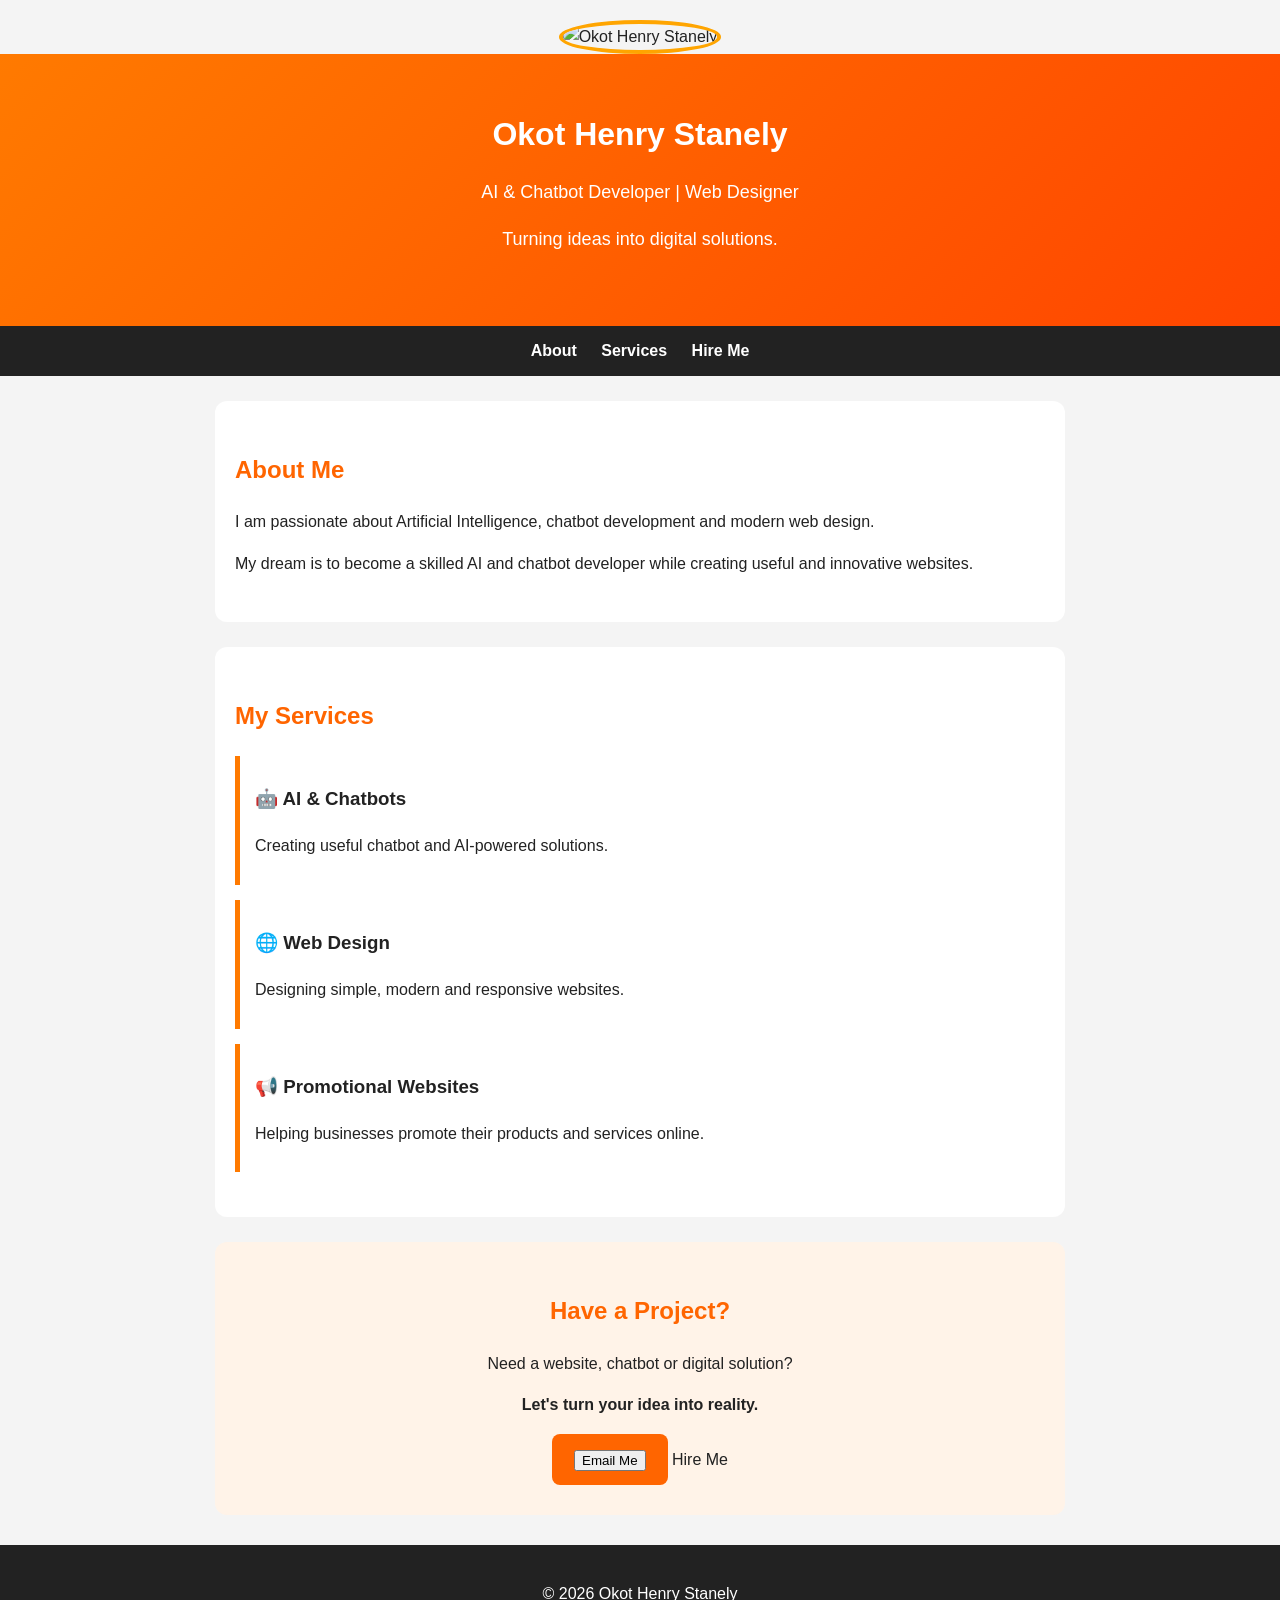
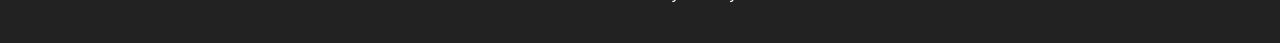
==== index.html @ 1290c329 "Add files via upload" ====
<!DOCTYPE html>
<html lang="en">
<head>
    <meta charset="UTF-8">
    <meta name="viewport" content="width=device-width, initial-scale=1.0">

    <title>Okot Henry Stanely | AI Developer</title>

    <style>
        * {
            box-sizing: border-box;
        }

        html {
            scroll-behavior: smooth;
        }

        body {
            margin: 0;
            font-family: Arial, sans-serif;
            background: #f4f4f4;
            color: #222;
            line-height: 1.6;
        }

        header {
            background: linear-gradient(135deg, #ff7a00, #ff4500);
            color: white;
            text-align: center;
            padding: 55px 20px;
        }

        header h1 {
            margin: 0;
            font-size: 32px;
        }

        header p {
            font-size: 18px;
        }

        nav {
            background: #222;
            text-align: center;
            padding: 12px;
            position: sticky;
            top: 0;
        }

        nav a {
            color: white;
            text-decoration: none;
            margin: 0 10px;
            font-weight: bold;
        }

        nav a:hover {
            color: #ff7a00;
        }

        section {
            max-width: 850px;
            margin: 25px auto;
            padding: 30px 20px;
            background: white;
            border-radius: 12px;
        }

        h2 {
            color: #ff6500;
        }

        .service {
            border-left: 5px solid #ff7a00;
            padding: 10px 15px;
            margin: 15px 0;
        }

        .hire {
            text-align: center;
            background: #fff3e8;
        }

        .button {
            display: inline-block;
            background: #ff6500;
            color: white;
            padding: 13px 22px;
            border-radius: 8px;
            text-decoration: none;
            font-weight: bold;
        }

        .button:hover {
            background: #d95300;
        }

        footer {
            text-align: center;
            background: #222;
            color: white;
            padding: 20px;
            margin-top: 30px;
        }.profile-icon {
    text-align: center;
    margin-top: 20px;
}

.profile-icon img {
    width: 120px;
    height: 120px;
    border-radius: 50%;
    object-fit: cover;
    border: 4px solid orange;
}
    </style>
</head>
</div><div class="profile-icon">
    <img src="images/profile.jpg" alt="Okot Henry Stanely">
</div>
<body>

<header>
    <h1>Okot Henry Stanely</h1>
    <p>AI & Chatbot Developer | Web Designer</p>
    <p>Turning ideas into digital solutions.</p>
</header>

<nav>
    <a href="#about">About</a>
    <a href="#services">Services</a>
    <a href="#hire">Hire Me</a>
</nav>

<section id="about">
    <h2>About Me</h2>

    <p>
        I am passionate about Artificial Intelligence,
        chatbot development and modern web design.
    </p>

    <p>
        My dream is to become a skilled AI and chatbot developer
        while creating useful and innovative websites.
    </p>
</section>

<section id="services">
    <h2>My Services</h2>

    <div class="service">
        <h3>🤖 AI & Chatbots</h3>
        <p>Creating useful chatbot and AI-powered solutions.</p>
    </div>

    <div class="service">
        <h3>🌐 Web Design</h3>
        <p>Designing simple, modern and responsive websites.</p>
    </div>

    <div class="service">
        <h3>📢 Promotional Websites</h3>
        <p>Helping businesses promote their products and services online.</p>
    </div>
</section>

<section id="hire" class="hire">
    <h2>Have a Project?</h2>

    <p>
        Need a website, chatbot or digital solution?
    </p>

    <p>
        <strong>Let's turn your idea into reality.</strong>
    </p>

    <a class="button"<a href="mailto:stanelyokot@gmail.com">
    <button>Email Me</button>
</a>
        Hire Me
    </a>
</section>

<footer>
    <p>© 2026 Okot Henry Stanely</p>
</footer>

</body>
</html>
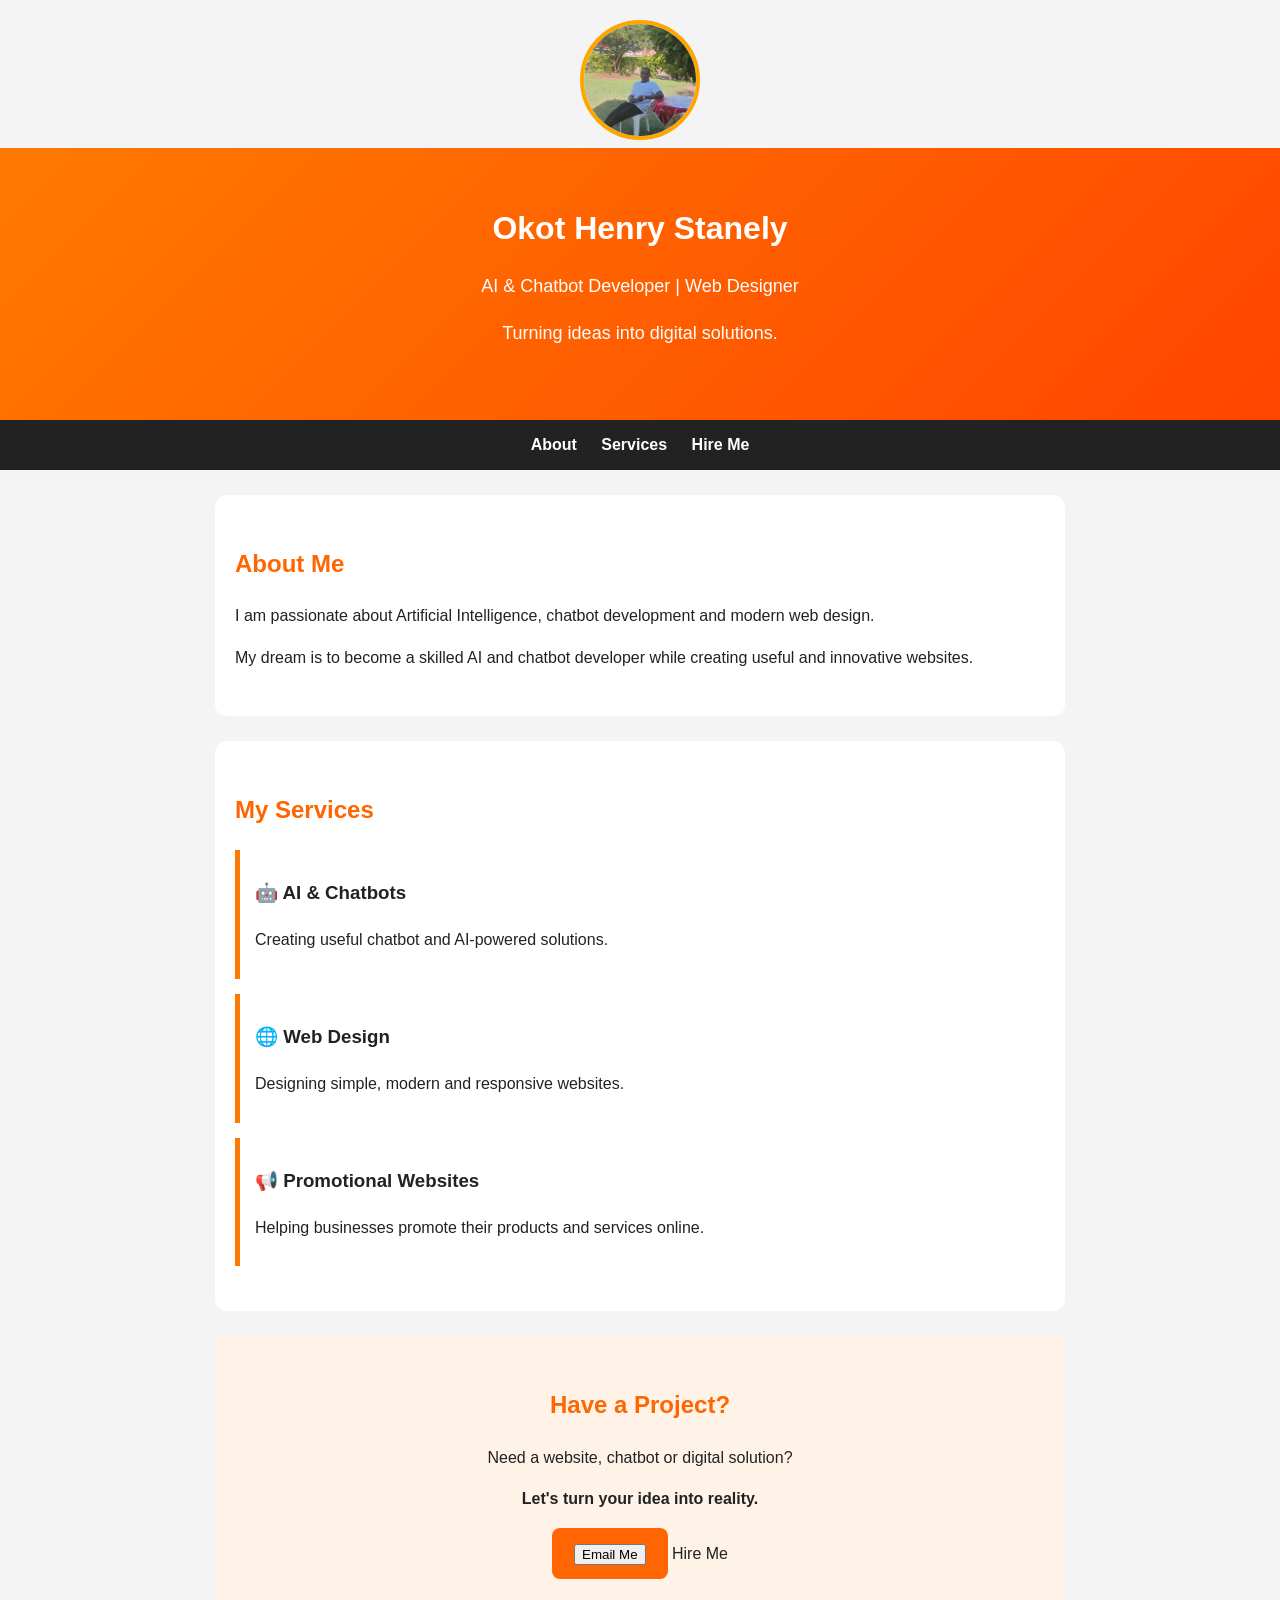
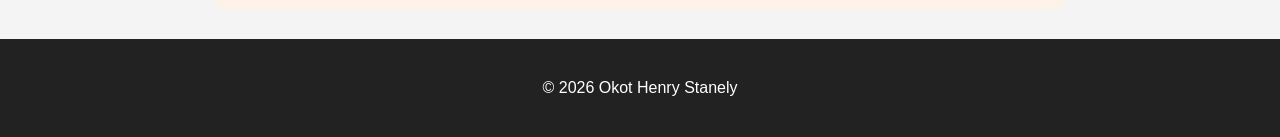
==== commit 013bc6c6: "Add files via upload" ====
--- a/index.html
+++ b/index.html
@@ -102,6 +102,18 @@
             padding: 20px;
             margin-top: 30px;
         }.profile-icon {
+    text-align: center;
+    margin-top: 20px;
+}
+
+.profile-icon img {
+    width: 120px;
+    height: 120px;
+    border-radius: 50%;
+    object-fit: cover;
+    border: 4px solid orange;
+}<style>
+.profile-icon {
     text-align: center;
     margin-top: 20px;
 }
@@ -113,10 +125,13 @@
     object-fit: cover;
     border: 4px solid orange;
 }
+</style>
     </style>
 </head>
 </div><div class="profile-icon">
-    <img src="images/profile.jpg" alt="Okot Henry Stanely">
+  <div class="profile-icon">
+    <img src="profile.jpg" alt="Okot Henry Stanely">
+</div>
 </div>
 <body>
 
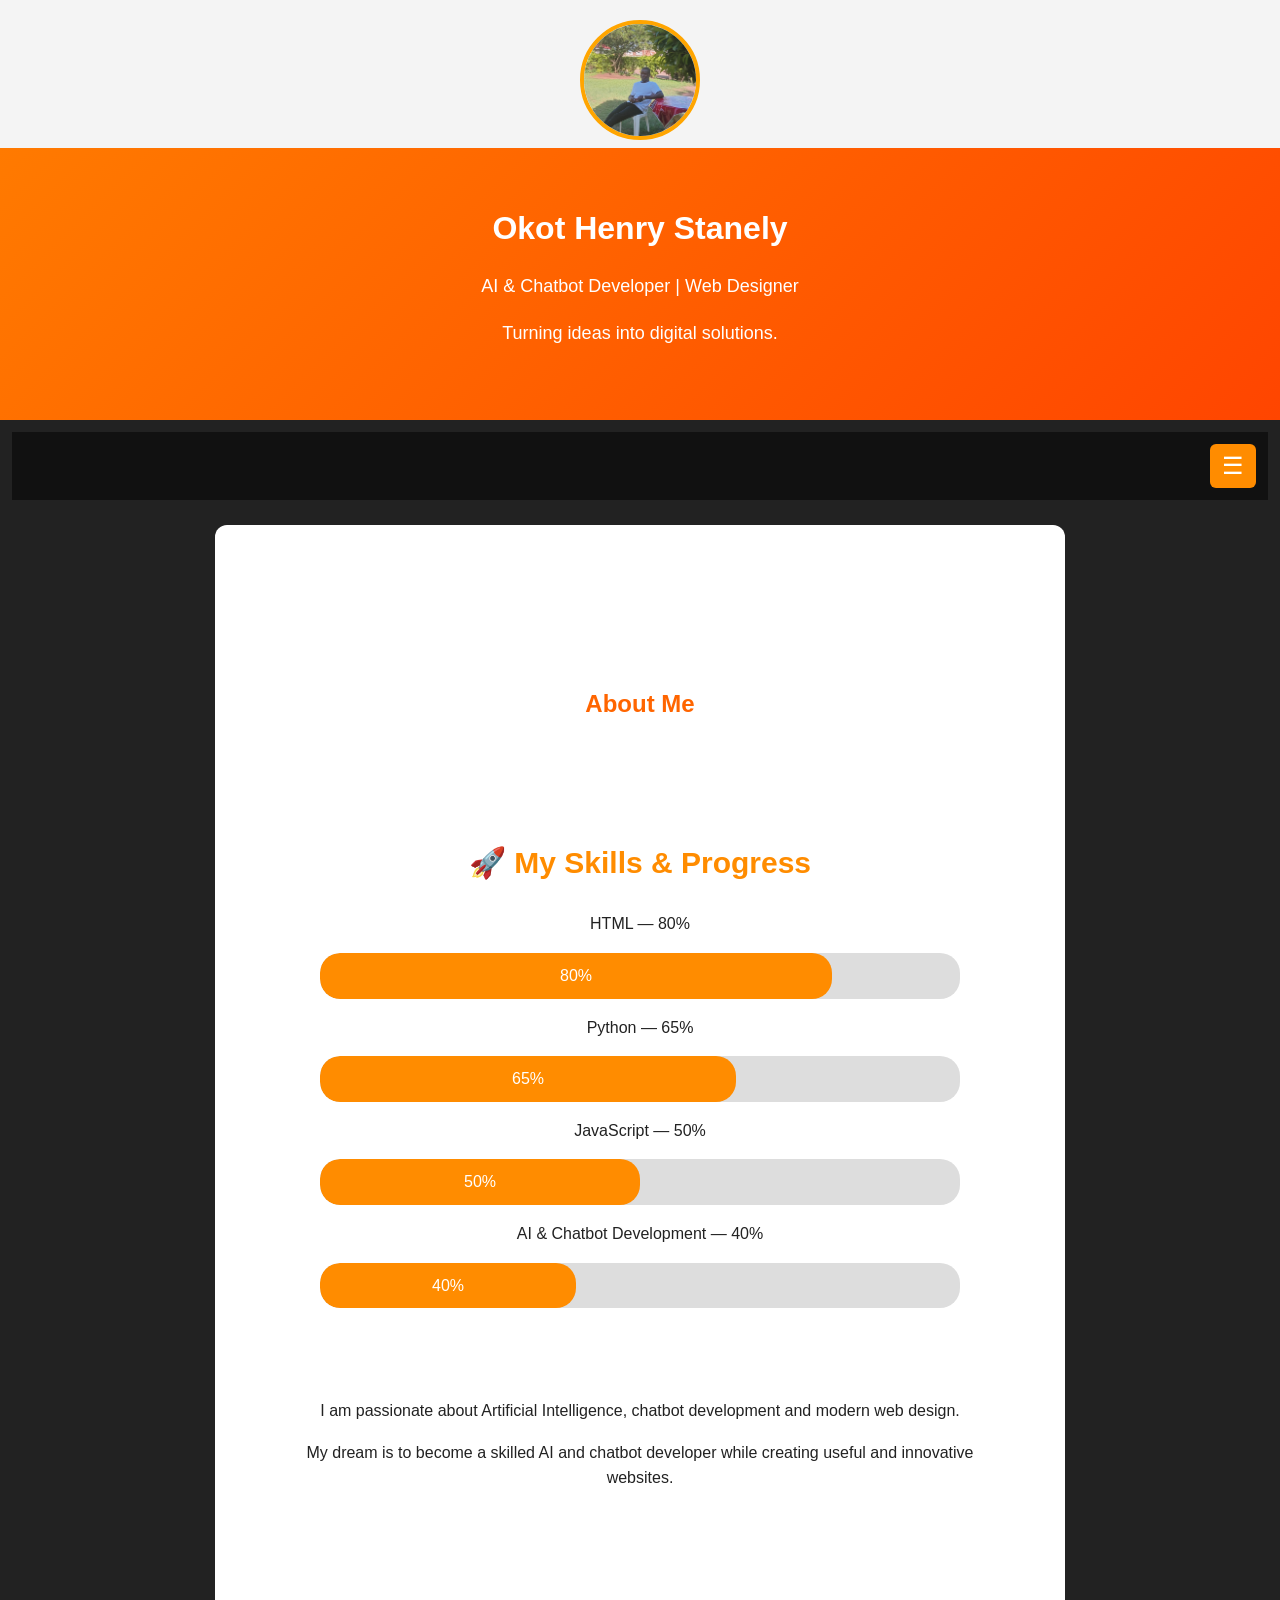
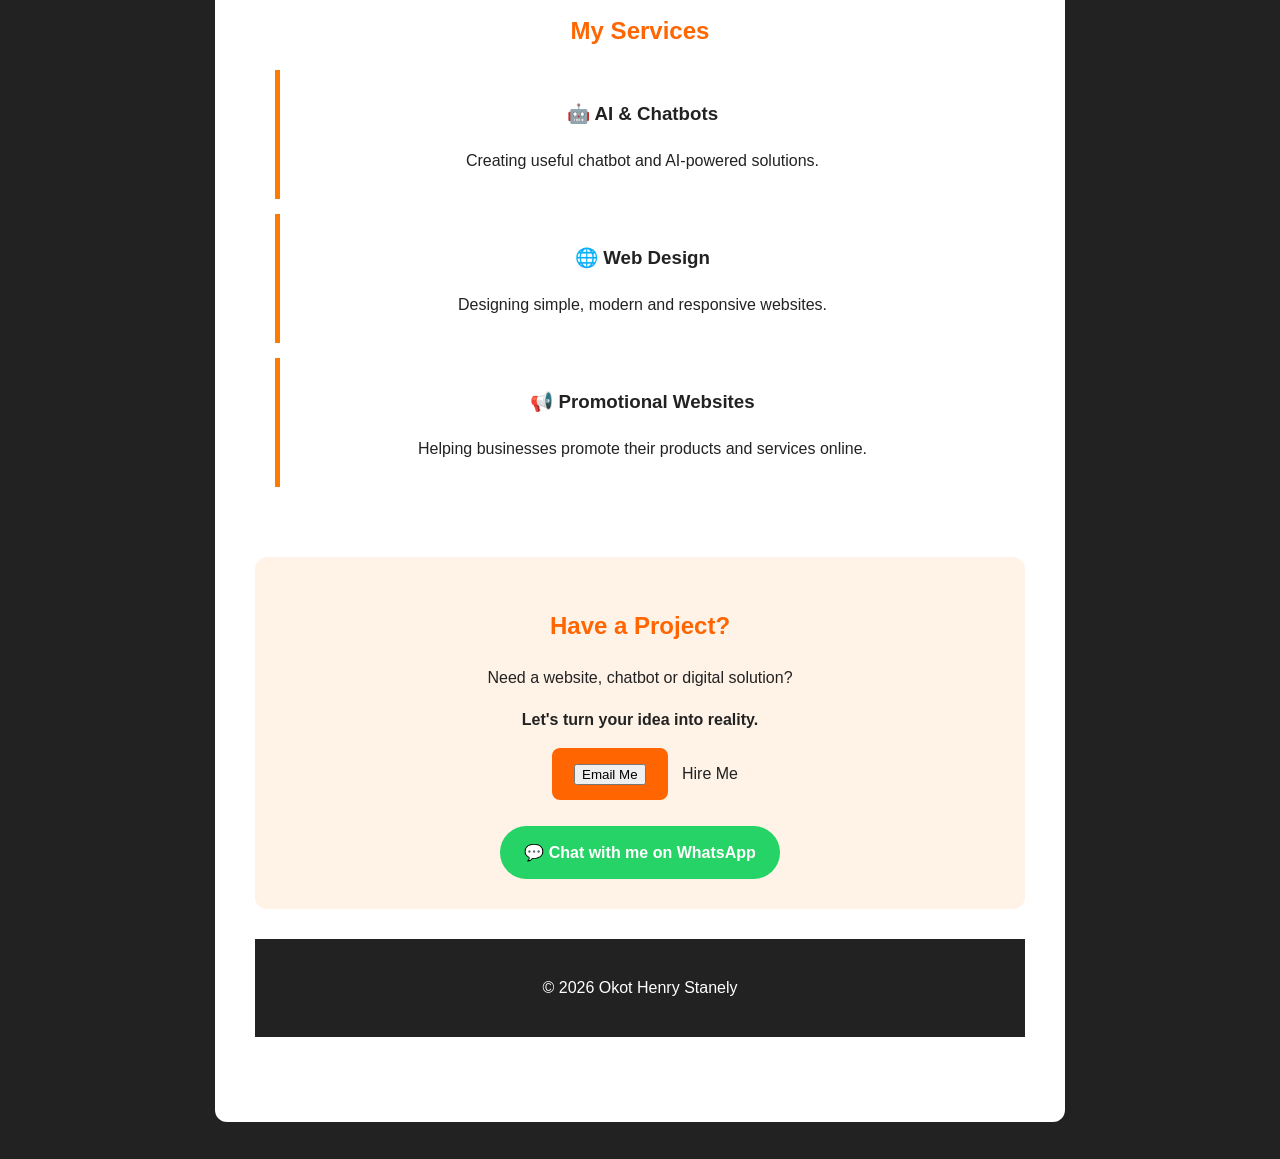
==== commit aa52b4aa: "Add files via upload" ====
--- a/index.html
+++ b/index.html
@@ -126,7 +126,9 @@
     border: 4px solid orange;
 }
 </style>
-    </style>
+  
+</a>
+</a>
 </head>
 </div><div class="profile-icon">
   <div class="profile-icon">
@@ -141,15 +143,148 @@
     <p>Turning ideas into digital solutions.</p>
 </header>
 
-<nav>
-    <a href="#about">About</a>
-    <a href="#services">Services</a>
-    <a href="#hire">Hire Me</a>
+<nav><nav style="background:#111; padding:12px; text-align:right; position:sticky; top:0; z-index:1000;">
+
+    <button onclick="toggleMenu()"
+            style="background:#ff8c00;
+                   color:white;
+                   border:none;
+                   border-radius:6px;
+                   padding:8px 12px;
+                   font-size:24px;
+                   cursor:pointer;">
+        ☰
+    </button>
+
+    <div id="mobileMenu"
+         style="display:none; margin-top:10px;">
+
+        <a href="#home" onclick="closeMenu()"
+           style="display:block; color:white; padding:10px; text-decoration:none;">
+            🏠 Home
+        </a>
+
+        <a href="#about" onclick="closeMenu()"
+           style="display:block; color:white; padding:10px; text-decoration:none;">
+            👤 About
+        </a>
+
+        <a href="#skills" onclick="closeMenu()"
+           style="display:block; color:white; padding:10px; text-decoration:none;">
+            🚀 Skills
+        </a>
+
+        <a href="#projects" onclick="closeMenu()"
+           style="display:block; color:white; padding:10px; text-decoration:none;">
+            💻 Projects
+        </a>
+
+        <a href="#contact" onclick="closeMenu()"
+           style="display:block; color:white; padding:10px; text-decoration:none;">
+            📞 Contact
+        </a>
+
+    </div>
 </nav>
 
+<script>
+function toggleMenu() {
+    var menu = document.getElementById("mobileMenu");
+
+    if (menu.style.display === "none") {
+        menu.style.display = "block";
+    } else {
+        menu.style.display = "none";
+    }
+}
+
+function closeMenu() {
+    document.getElementById("mobileMenu").style.display = "none";
+}
+</script>
+  
+<section id="home">
+<section id="home"
+
 <section id="about">
+  <section id="about">
     <h2>About Me</h2>
-
+<section style="text-align:center; margin:60px auto; max-width:700px; padding:30px;">
+
+    <h2 style="font-size:30px; color:#ff8c00;">
+        🚀 My Skills & Progress
+    </h2>
+
+    <p>HTML — 80%</p>
+    <div style="background:#ddd; border-radius:20px; overflow:hidden;">
+        <div style="width:80%; background:#ff8c00; color:white; padding:10px;
+                    border-radius:20px; animation: progress1 2s ease-out;">
+            80%
+        </div>
+    </div>
+
+    <p>Python — 65%</p>
+    <div style="background:#ddd; border-radius:20px; overflow:hidden;">
+        <div style="width:65%; background:#ff8c00; color:white; padding:10px;
+                    border-radius:20px; animation: progress2 2s ease-out;">
+            65%
+        </div>
+    </div>
+
+    <p>JavaScript — 50%</p>
+    <div style="background:#ddd; border-radius:20px; overflow:hidden;">
+        <div style="width:50%; background:#ff8c00; color:white; padding:10px;
+                    border-radius:20px; animation: progress3 2s ease-out;">
+            50%
+        </div>
+    </div>
+
+    <p>AI & Chatbot Development — 40%</p>
+    <div style="background:#ddd; border-radius:20px; overflow:hidden;">
+        <div style="width:40%; background:#ff8c00; color:white; padding:10px;
+                    border-radius:20px; animation: progress4 2s ease-out;">
+            40%
+        </div>
+    </div>
+
+</section>
+
+<style>
+@keyframes progress1 {
+    from { width:0; }
+    to { width:80%; }
+}
+
+@keyframes progress2 {
+    from { width:0; }
+    to { width:65%; }
+}
+
+@keyframes progress3 {
+    from { width:0; }
+    to { width:50%; }
+}
+
+@keyframes progress4 {
+    from { width:0; }
+    to { width:40%; }
+}
+
+section {
+    animation: appear 1.5s ease-out;
+}
+
+@keyframes appear {
+    from {
+        opacity:0;
+        transform:translateY(40px);
+    }
+    to {
+        opacity:1;
+        transform:translateY(0);
+    }
+}
+</style>
     <p>
         I am passionate about Artificial Intelligence,
         chatbot development and modern web design.
@@ -162,6 +297,7 @@
 </section>
 
 <section id="services">
+  
     <h2>My Services</h2>
 
     <div class="service">
@@ -196,6 +332,19 @@
 </a>
         Hire Me
     </a>
+    <br><br>
+
+<a href="https://wa.me/25679376"
+   style="display:inline-block;
+          background:#25D366;
+          color:white;
+          padding:14px 24px;
+          border-radius:30px;
+          text-decoration:none;
+          font-weight:bold;
+          font-size:16px;">
+    💬 Chat with me on WhatsApp
+</a>
 </section>
 
 <footer>
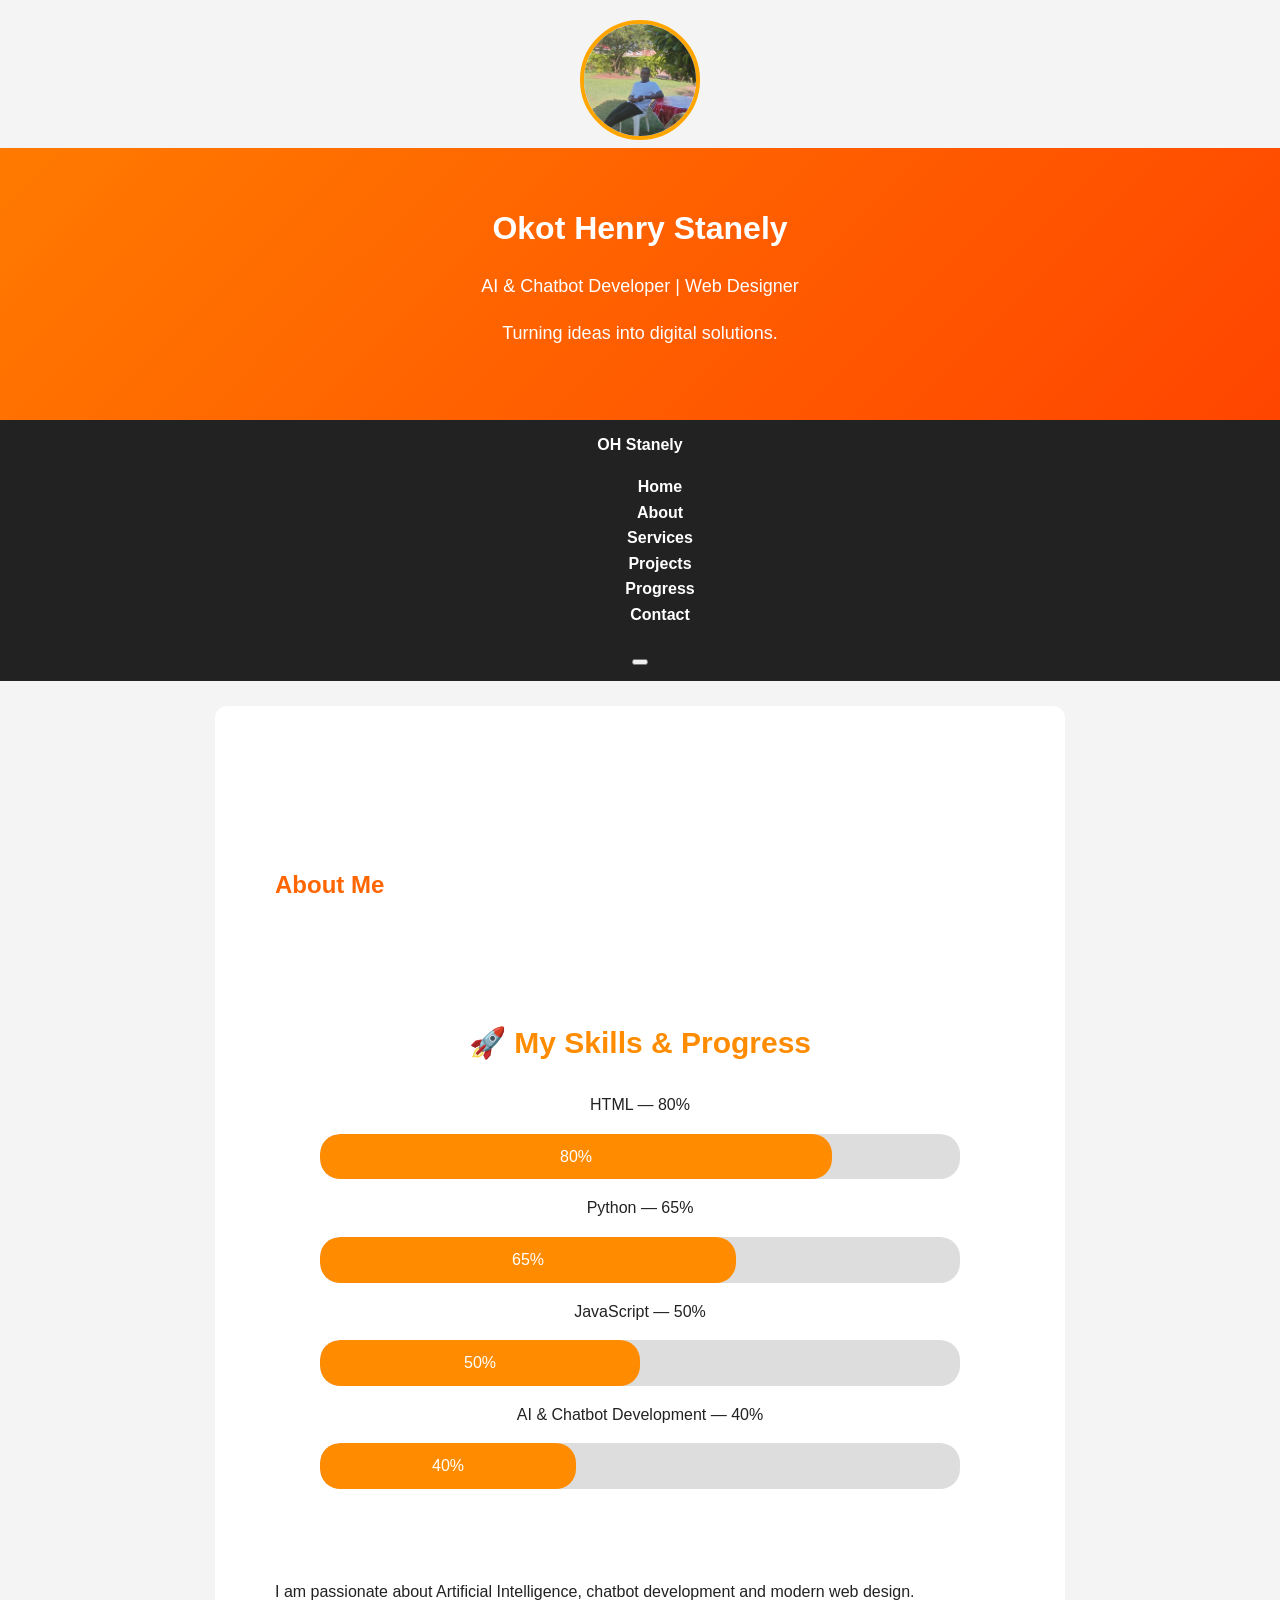
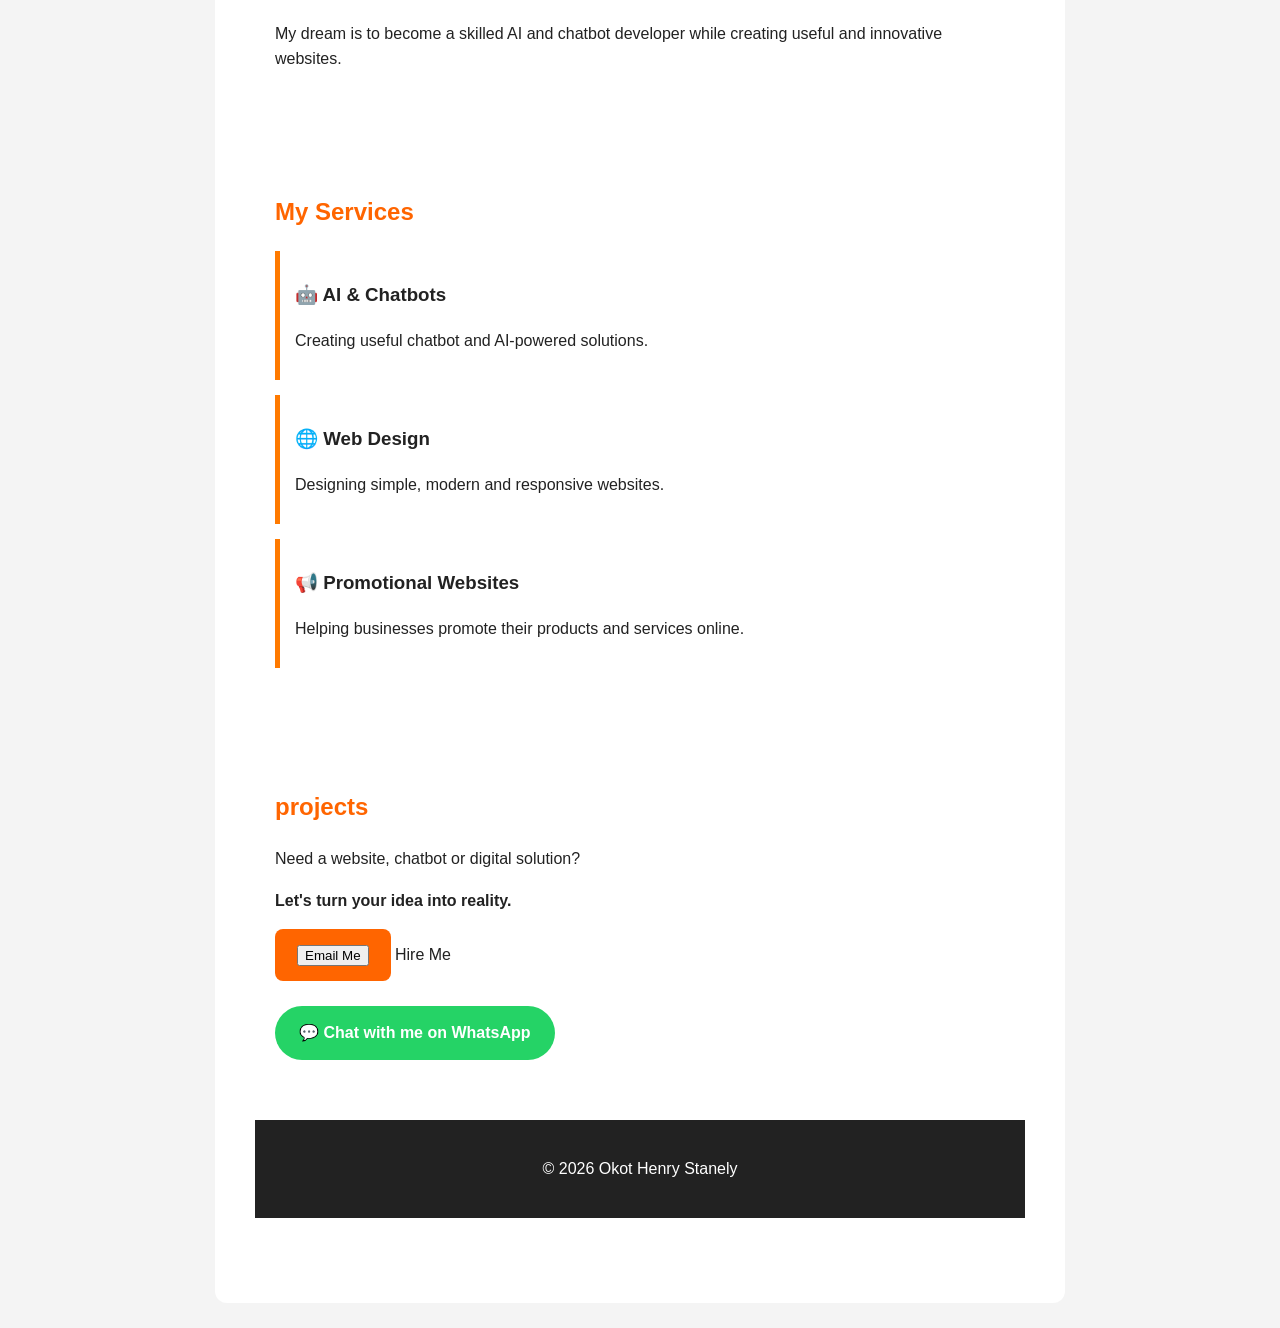
==== commit 8af96cbc: "Add files via upload" ====
--- a/index.html
+++ b/index.html
@@ -1,6 +1,6 @@
 <!DOCTYPE html>
 <html lang="en">
-<head>
+<head><meta name="google-site-verification" content="Wlnpe-tgxV8RkqyKwajuVRXKE4o9v7RuoQw2EVb0vdY" />
     <meta charset="UTF-8">
     <meta name="viewport" content="width=device-width, initial-scale=1.0">
 
@@ -142,47 +142,27 @@
     <p>AI & Chatbot Developer | Web Designer</p>
     <p>Turning ideas into digital solutions.</p>
 </header>
-
-<nav><nav style="background:#111; padding:12px; text-align:right; position:sticky; top:0; z-index:1000;">
-
-    <button onclick="toggleMenu()"
-            style="background:#ff8c00;
-                   color:white;
-                   border:none;
-                   border-radius:6px;
-                   padding:8px 12px;
-                   font-size:24px;
-                   cursor:pointer;">
-        ☰
-    </button>
-
-    <div id="mobileMenu"
-         style="display:none; margin-top:10px;">
-
-        <a href="#home" onclick="closeMenu()"
-           style="display:block; color:white; padding:10px; text-decoration:none;">
-            🏠 Home
+<nav class="navbar">
+    <div class="nav-container">
+
+        <a href="#home" class="logo">
+            <span>OH</span> Stanely
         </a>
 
-        <a href="#about" onclick="closeMenu()"
-           style="display:block; color:white; padding:10px; text-decoration:none;">
-            👤 About
-        </a>
-
-        <a href="#skills" onclick="closeMenu()"
-           style="display:block; color:white; padding:10px; text-decoration:none;">
-            🚀 Skills
-        </a>
-
-        <a href="#projects" onclick="closeMenu()"
-           style="display:block; color:white; padding:10px; text-decoration:none;">
-            💻 Projects
-        </a>
-
-        <a href="#contact" onclick="closeMenu()"
-           style="display:block; color:white; padding:10px; text-decoration:none;">
-            📞 Contact
-        </a>
+        <ul class="nav-links">
+            <li><a href="#home" class="nav-link active">Home</a></li>
+            <li><a href="#about" class="nav-link">About</a></li>
+            <li><a href="#services" class="nav-link">Services</a></li>
+            <li><a href="#projects" class="nav-link">Projects</a></li>
+            <li><a href="#progress" class="nav-link">Progress</a></li>
+            <li><a href="#contact" class="nav-link">Contact</a></li>
+        </ul>
+
+        <button class="menu-btn" id="menuBtn" aria-label="Open menu">
+            <span></span>
+            <span></span>
+            <span></span>
+        </button>
 
     </div>
 </nav>
@@ -316,8 +296,8 @@
     </div>
 </section>
 
-<section id="hire" class="hire">
-    <h2>Have a Project?</h2>
+<section id="Projects" class="projects">
+    <h2>projects</h2>
 
     <p>
         Need a website, chatbot or digital solution?
@@ -334,7 +314,7 @@
     </a>
     <br><br>
 
-<a href="https://wa.me/25679376"
+<a href="https://wa.me/256790538651"
    style="display:inline-block;
           background:#25D366;
           color:white;
